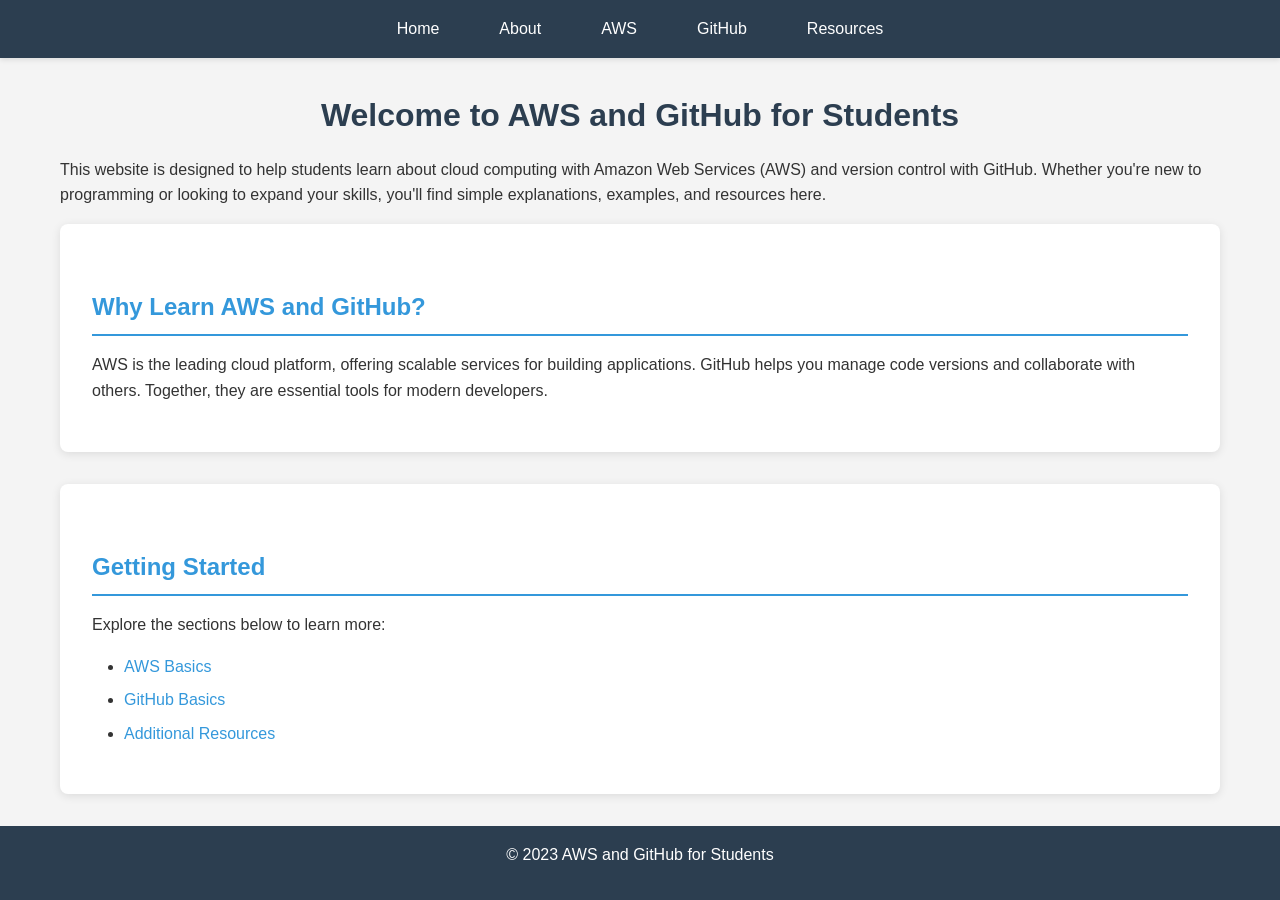
==== index.html @ 3159a260 "init" ====
<!DOCTYPE html>
<html lang="en">
<head>
    <meta charset="UTF-8">
    <meta name="viewport" content="width=device-width, initial-scale=1.0">
    <title>AWS and GitHub for Students</title>
    <link rel="stylesheet" href="styles.css">
</head>
<body>
    <header>
        <nav>
            <ul>
                <li><a href="index.html">Home</a></li>
                <li><a href="about.html">About</a></li>
                <li><a href="aws.html">AWS</a></li>
                <li><a href="github.html">GitHub</a></li>
                <li><a href="resources.html">Resources</a></li>
            </ul>
        </nav>
    </header>
    <main>
        <h1>Welcome to AWS and GitHub for Students</h1>
        <p>This website is designed to help students learn about cloud computing with Amazon Web Services (AWS) and version control with GitHub. Whether you're new to programming or looking to expand your skills, you'll find simple explanations, examples, and resources here.</p>
        
        <section>
            <h2>Why Learn AWS and GitHub?</h2>
            <p>AWS is the leading cloud platform, offering scalable services for building applications. GitHub helps you manage code versions and collaborate with others. Together, they are essential tools for modern developers.</p>
        </section>
        
        <section>
            <h2>Getting Started</h2>
            <p>Explore the sections below to learn more:</p>
            <ul>
                <li><a href="aws.html">AWS Basics</a></li>
                <li><a href="github.html">GitHub Basics</a></li>
                <li><a href="resources.html">Additional Resources</a></li>
            </ul>
        </section>
    </main>
    <footer>
        <p>&copy; 2023 AWS and GitHub for Students</p>
    </footer>
    <script src="script.js"></script>
</body>
</html>
---- styles.css ----
/* Reset and base styles */
* {
    margin: 0;
    padding: 0;
    box-sizing: border-box;
}

body {
    font-family: 'Segoe UI', Tahoma, Geneva, Verdana, sans-serif;
    line-height: 1.6;
    color: #333;
    background-color: #f4f4f4;
}

/* Header and Navigation */
header {
    background-color: #2c3e50;
    color: white;
    padding: 1rem 0;
    box-shadow: 0 2px 5px rgba(0,0,0,0.1);
}

nav ul {
    list-style: none;
    display: flex;
    justify-content: center;
    max-width: 1200px;
    margin: 0 auto;
    padding: 0 20px;
}

nav li {
    margin: 0 15px;
}

nav a {
    color: white;
    text-decoration: none;
    padding: 10px 15px;
    border-radius: 5px;
    transition: background-color 0.3s ease;
}

nav a:hover {
    background-color: #34495e;
}

/* Main content */
main {
    max-width: 1200px;
    margin: 2rem auto;
    padding: 0 20px;
}

h1 {
    color: #2c3e50;
    margin-bottom: 1rem;
    text-align: center;
}

h2 {
    color: #3498db;
    margin: 2rem 0 1rem 0;
    border-bottom: 2px solid #3498db;
    padding-bottom: 0.5rem;
}

h3 {
    color: #2c3e50;
    margin: 1.5rem 0 0.5rem 0;
}

p {
    margin-bottom: 1rem;
}

ul {
    margin-bottom: 1rem;
    padding-left: 2rem;
}

li {
    margin-bottom: 0.5rem;
}

a {
    color: #3498db;
    text-decoration: none;
}

a:hover {
    text-decoration: underline;
}

/* Sections */
section {
    background-color: white;
    padding: 2rem;
    margin-bottom: 2rem;
    border-radius: 8px;
    box-shadow: 0 2px 10px rgba(0,0,0,0.1);
}

/* Footer */
footer {
    background-color: #2c3e50;
    color: white;
    text-align: center;
    padding: 1rem 0;
    margin-top: 2rem;
}

/* Responsive design */
@media (max-width: 768px) {
    nav ul {
        flex-direction: column;
        align-items: center;
    }
    
    nav li {
        margin: 5px 0;
    }
    
    main {
        padding: 0 10px;
    }
    
    section {
        padding: 1rem;
    }
}

@media (max-width: 480px) {
    h1 {
        font-size: 1.5rem;
    }
    
    h2 {
        font-size: 1.2rem;
    }
    
    nav a {
        padding: 8px 12px;
        font-size: 0.9rem;
    }
}
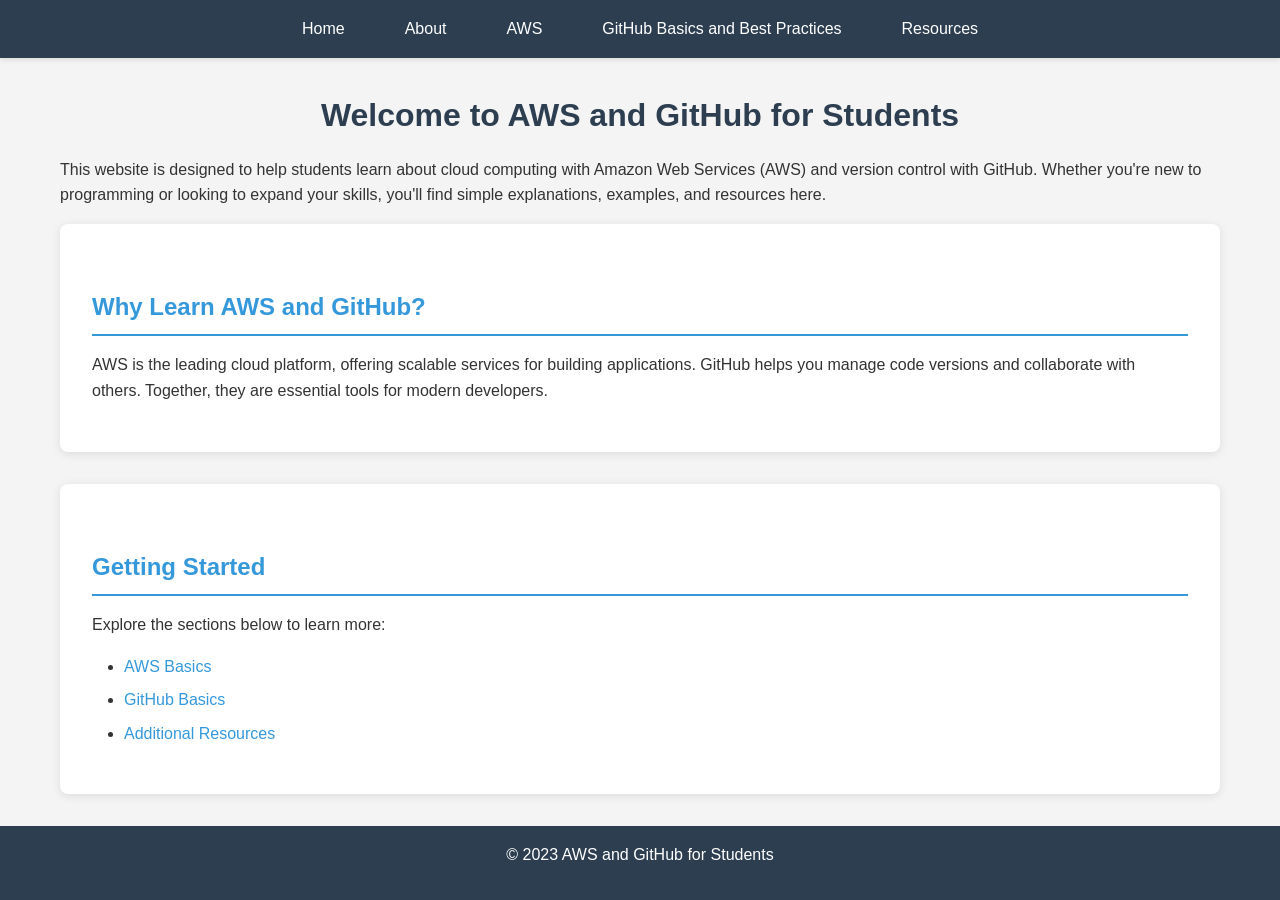
==== commit 5fb577d1: "update index.html" ====
--- a/index.html
+++ b/index.html
@@ -13,7 +13,7 @@
                 <li><a href="index.html">Home</a></li>
                 <li><a href="about.html">About</a></li>
                 <li><a href="aws.html">AWS</a></li>
-                <li><a href="github.html">GitHub</a></li>
+                <li><a href="github.html">GitHub Basics and Best Practices</a></li>
                 <li><a href="resources.html">Resources</a></li>
             </ul>
         </nav>
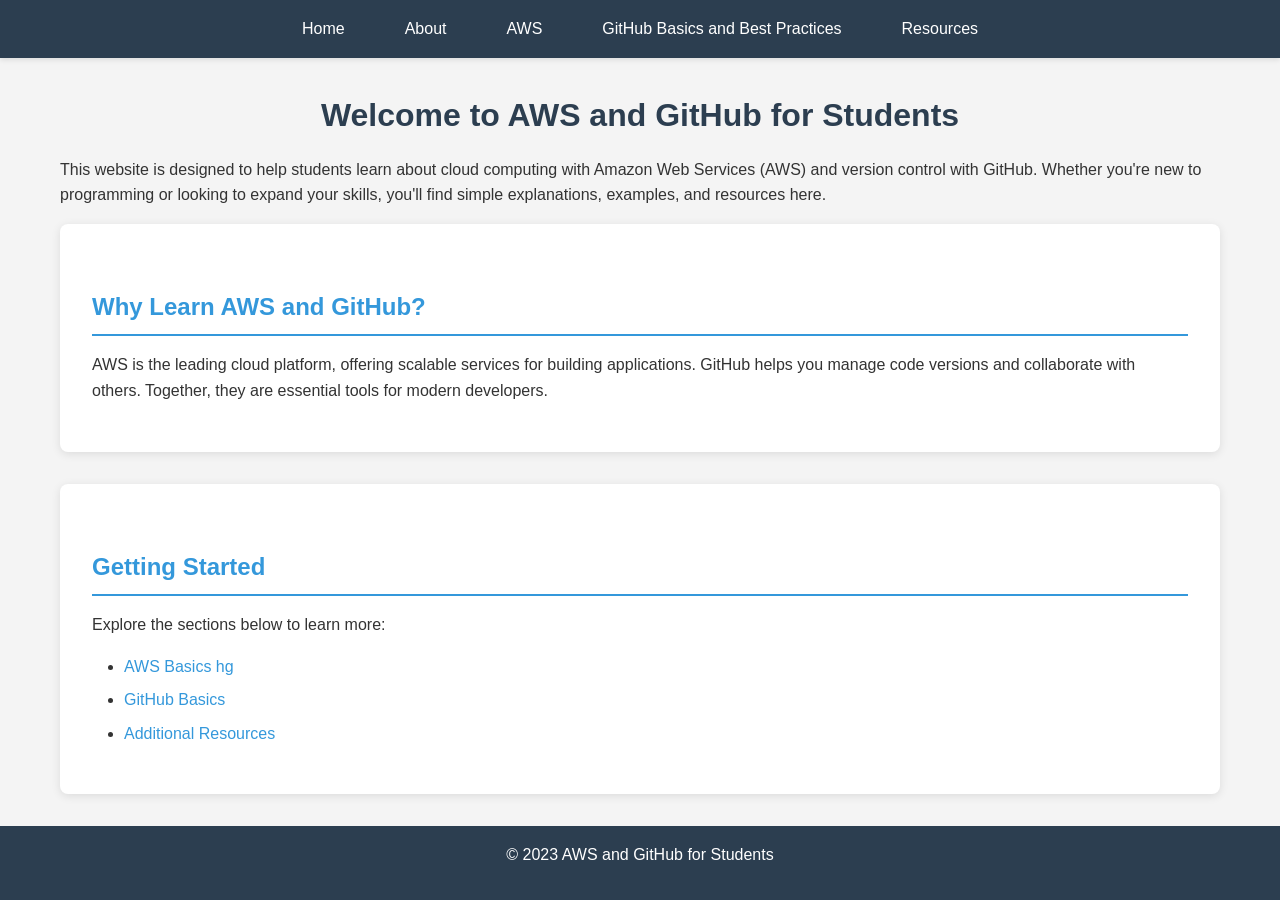
==== commit 899282e1: "Update index.html" ====
--- a/index.html
+++ b/index.html
@@ -31,7 +31,7 @@
             <h2>Getting Started</h2>
             <p>Explore the sections below to learn more:</p>
             <ul>
-                <li><a href="aws.html">AWS Basics</a></li>
+                <li><a href="aws.html">AWS Basics hg</a></li>
                 <li><a href="github.html">GitHub Basics</a></li>
                 <li><a href="resources.html">Additional Resources</a></li>
             </ul>
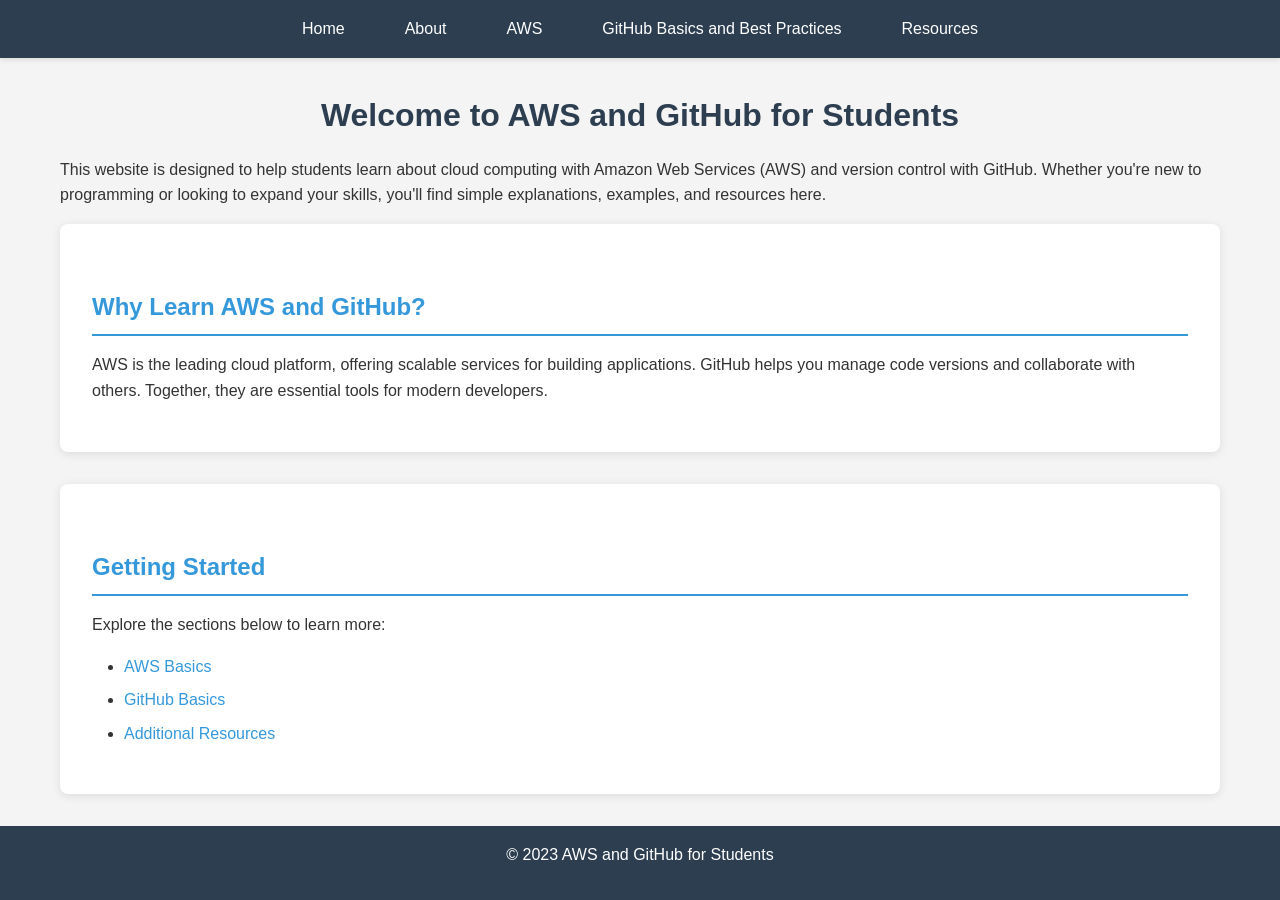
==== commit 483c98a3: "Update index.html" ====
--- a/index.html
+++ b/index.html
@@ -31,7 +31,7 @@
             <h2>Getting Started</h2>
             <p>Explore the sections below to learn more:</p>
             <ul>
-                <li><a href="aws.html">AWS Basics hg</a></li>
+                <li><a href="aws.html">AWS Basics </a></li>
                 <li><a href="github.html">GitHub Basics</a></li>
                 <li><a href="resources.html">Additional Resources</a></li>
             </ul>
